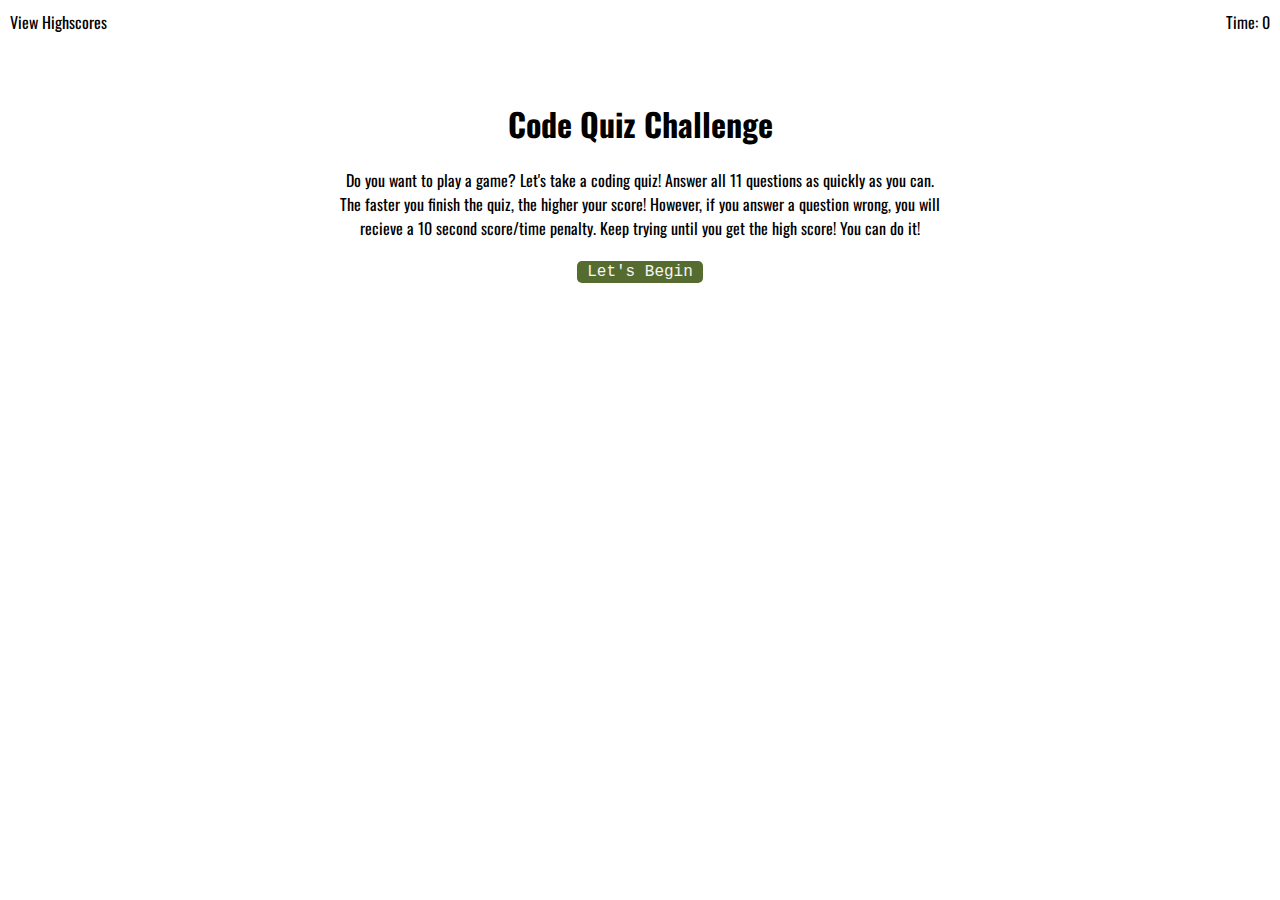
==== index.html @ fb4d7d86 "added README.md, HTML, CSS, and JS files" ====
<!DOCTYPE html>
<html lang="en">
  <head>
    <link rel="icon" type="image/png" href="./Assets/plantslover.png" />
    <meta charset="UTF-8" />
    <meta name="viewport" content="width=device-width, initial-scale=1.0" />
    <meta http-equiv="X-UA-Compatible" content="ie=edge" />
    <title> Code Quiz</title>

    <link rel="stylesheet" href="./CSS/style.css" />
    <link href="https://fonts.googleapis.com/css2?family=Oswald:wght@200&display=swap" rel="stylesheet">
  </head>

  <body>
    <div class="scores"><a href="score.html">View Highscores</a></div>

    <div class="timer">Time: <span id="time">0</span></div>

    <div class="wrapper">
      <div id="start-screen" class="start">
        <h1>Code Quiz Challenge</h1>
       
        <p>
         Do you want to play a game? Let's take a coding quiz! Answer all 11 questions as quickly as you can. The faster you finish the quiz, the higher your score! However, if you answer a question wrong, you will recieve a 10 second score/time penalty. Keep trying until you get the high score! You can do it!
        </p>
        <button id="start">Let's Begin</button>
      </div>

      <div id="questions" class="hide">
        <h2 id="question-title"></h2>
        <div id="choices" class="choices"></div>
      </div>

      <div id="end-screen" class="hide">
        <h2>All done!</h2>
        <p>Your final score is <span id="final-score"></span>.</p>
        <p>
          Enter initials: <input type="text" id="initials" max="3" />
          <button id="submit">Submit</button>
        </p>
      </div>

      <div id="scoring" class="scoring hide"></div>
    </div>

    <script src="./JS/questions.js"></script>
    <script src="./JS/script.js"></script>

  </body>
</html>
---- CSS/style.css ----
body {
  font-family: "Oswald" , sans-serif
}
.wrapper {
  margin: 100px auto 0 auto;
  max-width: 600px;
}

.hide {
  display: none;
}

.start {
  text-align: center;
}

.scores {
  position: absolute;
  top: 10px;
  left: 10px;
}

.scoring {
  font-style: italic;
  font-size: 120%;
  margin-top: 20px;
  padding-top: 10px;
  color: gray;
  border-top: 2px solid rgb(201, 193, 193);
}

.timer {
  position: absolute;
  top: 10px;
  right: 10px;
}

a {
  color: black;
  text-decoration: none;
  transition: color 0.1s;
}

a:hover {
  color: #70707a;
}

button {
  display: inline-block;
  margin: 5px;
  cursor: pointer;
  font-family: 'Courier New', Courier, monospace;
  font-size: 100%;
  background-color: darkolivegreen;
  border-radius: 5px;
  padding: 2px 10px;
  color: whitesmoke;
  border: 0;
  transition: background-color 0.1s;
}

button:hover {
  background-color: olive;
}

.choices button {
  display: block;
}

input[type="text"] {
  font-size: 100%;
}

ol {
  padding-left: 0px;
  max-height: 400px;
  overflow: auto;
}

li {
  padding: 5px;
  list-style: decimal inside none;
}

li:nth-child(odd) {
  background-color: #dfdae7;
}
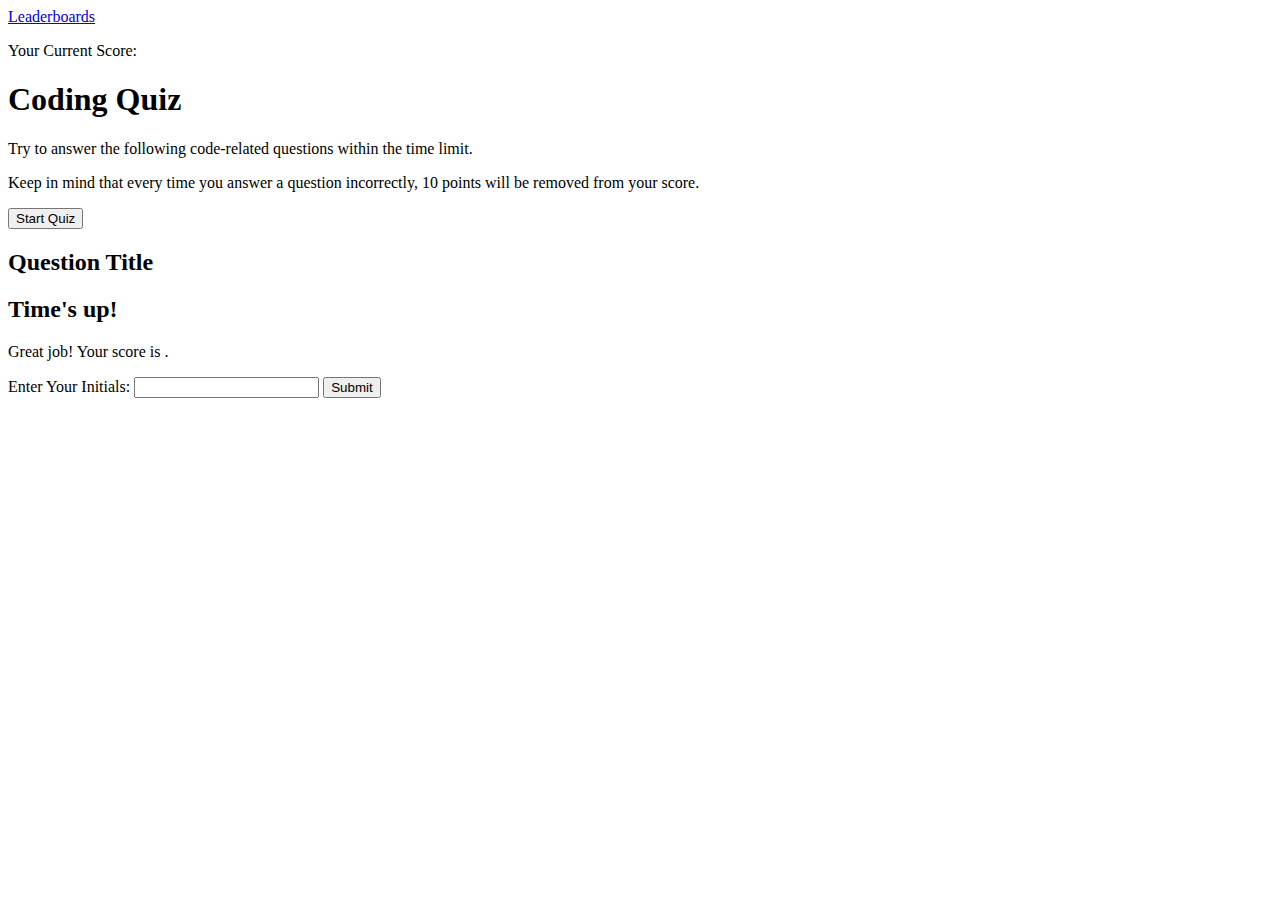
==== commit 8409ca08: "updated index.html" ====
--- a/index.html
+++ b/index.html
@@ -1,50 +1,52 @@
 <!DOCTYPE html>
 <html lang="en">
-  <head>
-    <link rel="icon" type="image/png" href="./Assets/plantslover.png" />
-    <meta charset="UTF-8" />
-    <meta name="viewport" content="width=device-width, initial-scale=1.0" />
-    <meta http-equiv="X-UA-Compatible" content="ie=edge" />
-    <title> Code Quiz</title>
+<head>
+    <meta charset="UTF-8">
+    <meta http-equiv="X-UA-Compatible" content="IE=edge">
+    <meta name="viewport" content="width=device-width, initial-scale=1.0">
+    <link rel="preconnect" href="https://fonts.googleapis.com">
+    <link rel="preconnect" href="https://fonts.gstatic.com" crossorigin>
+    <link href="https://fonts.googleapis.com/css2?family=Quicksand:wght@300&display=swap" rel="stylesheet">
+    <link rel="stylesheet" href="./Assets/style.css">
+    <title> Coding Quiz</title>
+</head>
+<body>
 
-    <link rel="stylesheet" href="./CSS/style.css" />
-    <link href="https://fonts.googleapis.com/css2?family=Oswald:wght@200&display=swap" rel="stylesheet">
-  </head>
-
-  <body>
-    <div class="scores"><a href="score.html">View Highscores</a></div>
-
-    <div class="timer">Time: <span id="time">0</span></div>
-
-    <div class="wrapper">
-      <div id="start-screen" class="start">
-        <h1>Code Quiz Challenge</h1>
-       
-        <p>
-         Do you want to play a game? Let's take a coding quiz! Answer all 11 questions as quickly as you can. The faster you finish the quiz, the higher your score! However, if you answer a question wrong, you will recieve a 10 second score/time penalty. Keep trying until you get the high score! You can do it!
-        </p>
-        <button id="start">Let's Begin</button>
-      </div>
-
-      <div id="questions" class="hide">
-        <h2 id="question-title"></h2>
-        <div id="choices" class="choices"></div>
-      </div>
-
-      <div id="end-screen" class="hide">
-        <h2>All done!</h2>
-        <p>Your final score is <span id="final-score"></span>.</p>
-        <p>
-          Enter initials: <input type="text" id="initials" max="3" />
-          <button id="submit">Submit</button>
-        </p>
-      </div>
-
-      <div id="scoring" class="scoring hide"></div>
+    <div class="score-container">
+        <a id="highscore" href="./highscores.html">Leaderboards</a>
     </div>
 
-    <script src="./JS/questions.js"></script>
-    <script src="./JS/script.js"></script>
+    <div class="time-container">
+        <p>Your Current Score:<span id="timer"></span></p>
+    </div>
 
-  </body>
+    <div class="main-container">
+        <div id="start-screen" class="show">
+            <h1>Coding Quiz</h1>
+            <p>Try to answer the following code-related questions within the time limit. </p>
+            <p>Keep in mind that every time you answer a question incorrectly, 10 points will be removed from your score.</p>
+            <div><button id="start">Start Quiz</button></div>
+        </div>
+
+        <div id="questions" class="hide">
+            <h2 id="question-titles">Question Title</h2>
+            <div id="choices"><ol>
+
+            </ol></div>
+        </div>
+
+        <div id="end-screen" class="hide">
+            <h2>Time's up!</h2>
+            <p> Great job! Your score is <span id="final-score">.</span></p>
+            <p>
+                Enter Your Initials: <input type="text" id="initials" max="3" />
+                <button id="submit">Submit</button>
+            </p>
+        </div>
+
+        <div id="feedback" class="feedback hide"></div>
+    </div>
+
+    <script src="./Assets/js/script.js"></script>
+</body>
 </html>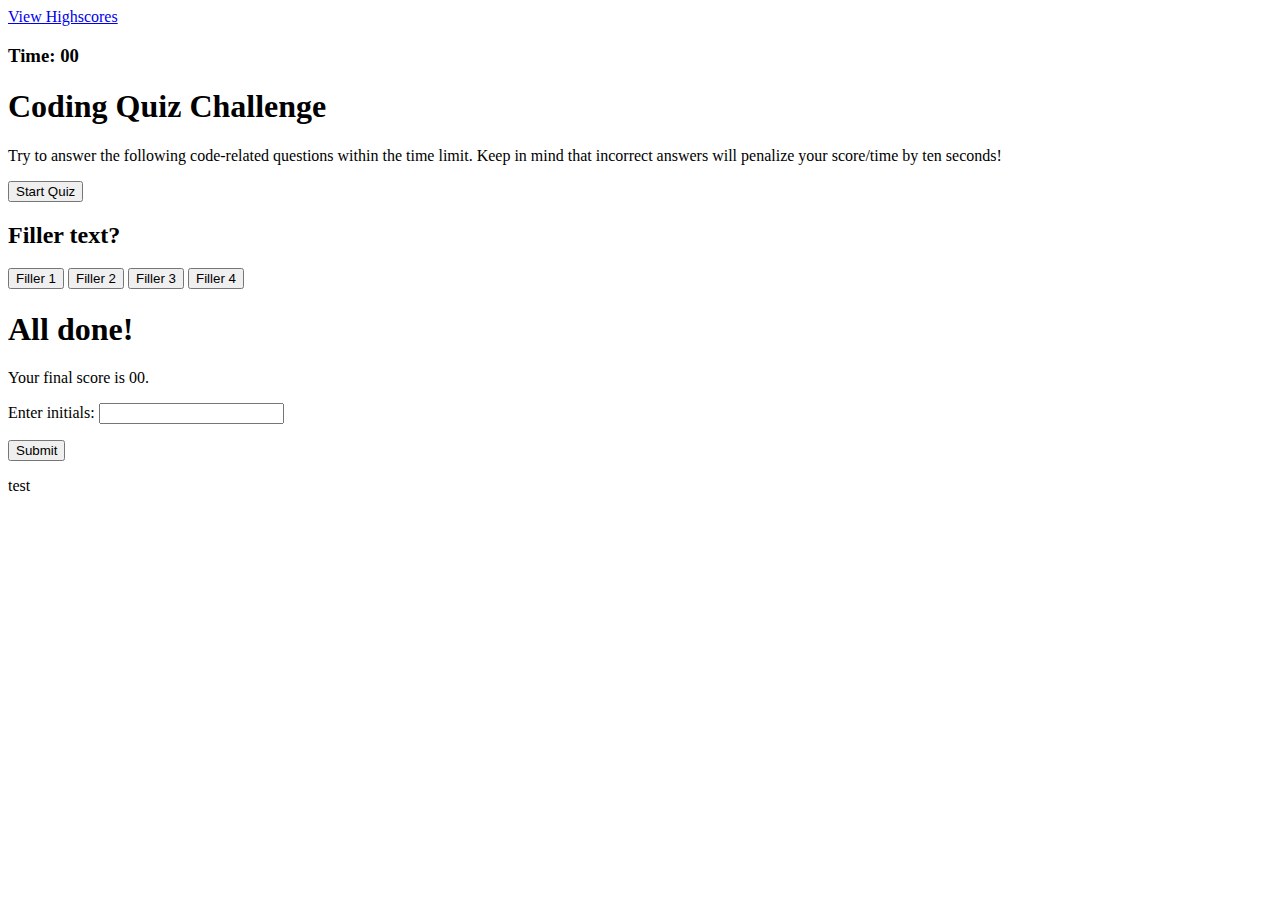
==== commit 62c1f3d6: "updated index.html" ====
--- a/index.html
+++ b/index.html
@@ -1,52 +1,60 @@
+
 <!DOCTYPE html>
-<html lang="en">
+<html lang="en-us">
+
 <head>
-    <meta charset="UTF-8">
-    <meta http-equiv="X-UA-Compatible" content="IE=edge">
-    <meta name="viewport" content="width=device-width, initial-scale=1.0">
+    <meta charset="UTF-8" />
+    <meta name="viewport" content="width=device-width, initial-scale=1.0" />
+    <meta http-equiv="X-UA-Compatible" content="ie=edge" />
+    <title>Coding Quiz</title>
     <link rel="preconnect" href="https://fonts.googleapis.com">
-    <link rel="preconnect" href="https://fonts.gstatic.com" crossorigin>
     <link href="https://fonts.googleapis.com/css2?family=Quicksand:wght@300&display=swap" rel="stylesheet">
-    <link rel="stylesheet" href="./Assets/style.css">
-    <title> Coding Quiz</title>
+    <link rel="stylesheet" href="./assets/css/reset.css" />
+    <link rel="stylesheet" href="./assets/css/style.css">
 </head>
+
 <body>
 
-    <div class="score-container">
-        <a id="highscore" href="./highscores.html">Leaderboards</a>
-    </div>
+    <header>
+        
+        <a class="highscore-link header-content" href="./highscores.html">View Highscores</a>
+        <h3 class="header-content">Time: <span id="timer">00</span></h3>
+    </header>
 
-    <div class="time-container">
-        <p>Your Current Score:<span id="timer"></span></p>
-    </div>
+    <main>
+        <div class="wrapper">
 
-    <div class="main-container">
-        <div id="start-screen" class="show">
-            <h1>Coding Quiz</h1>
-            <p>Try to answer the following code-related questions within the time limit. </p>
-            <p>Keep in mind that every time you answer a question incorrectly, 10 points will be removed from your score.</p>
-            <div><button id="start">Start Quiz</button></div>
+            <div id="start-screen" class="menu">
+                <h1>Coding Quiz Challenge</h1>
+                <p class="p-menu">Try to answer the following code-related questions within the time limit. Keep in mind that incorrect answers will penalize your score/time by ten seconds!</p>
+                <button id="start-button" class="button-style">Start Quiz</button>
+            </div>
+
+            <div id="questions" class="hide">
+                <h2 id="question-title">Filler text?</h2>
+                <div id="choices" class="choices">
+                    <button id ="choice1" class="button-style answer-button">Filler 1</button>
+                    <button id ="choice2" class="button-style  answer-button">Filler 2</button>
+                    <button id ="choice3" class="button-style  answer-button">Filler 3</button>
+                    <button id ="choice4" class="button-style  answer-button">Filler 4</button>
+                </div>
+            </div>
+
+            <div id="end-screen" class="menu hide">
+                <h1>All done!</h1>
+                <p class="p-menu">Your final score is <span id="final-score">00</span>.</p>
+                <p class="p-menu">Enter initials: <input type="text" id="initials" maxlength="3" /></p>
+                <button id="submit-button" class="button-style">Submit</button>
+            </div>
+
+            <div id="feedback" class="feedback hide">
+                <p id="feedback">test</p>
+            </div>
         </div>
+    </main>
 
-        <div id="questions" class="hide">
-            <h2 id="question-titles">Question Title</h2>
-            <div id="choices"><ol>
+    <script src="./assets/js/questions.js"></script>
+    <script src="./assets/js/logic.js"></script>
+</body>
 
-            </ol></div>
-        </div>
-
-        <div id="end-screen" class="hide">
-            <h2>Time's up!</h2>
-            <p> Great job! Your score is <span id="final-score">.</span></p>
-            <p>
-                Enter Your Initials: <input type="text" id="initials" max="3" />
-                <button id="submit">Submit</button>
-            </p>
-        </div>
-
-        <div id="feedback" class="feedback hide"></div>
-    </div>
-
-    <script src="./Assets/js/script.js"></script>
-</body>
 </html>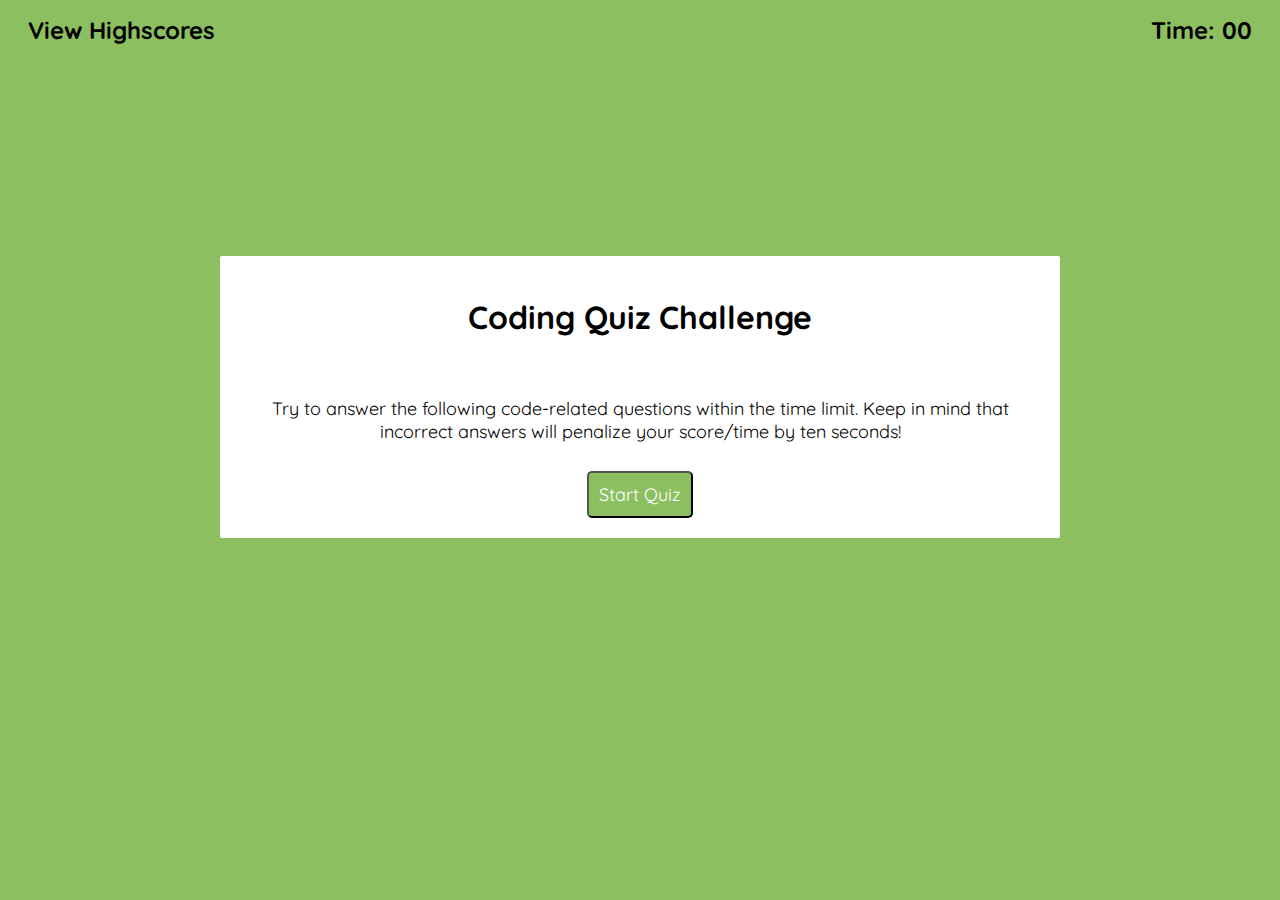
==== commit 3777b901: "change src in html files for js and css" ====
--- a/index.html
+++ b/index.html
@@ -9,8 +9,8 @@
     <title>Coding Quiz</title>
     <link rel="preconnect" href="https://fonts.googleapis.com">
     <link href="https://fonts.googleapis.com/css2?family=Quicksand:wght@300&display=swap" rel="stylesheet">
-    <link rel="stylesheet" href="./assets/css/reset.css" />
-    <link rel="stylesheet" href="./assets/css/style.css">
+    <link rel="stylesheet" href="reset.css" />
+    <link rel="stylesheet" href="style.css">
 </head>
 
 <body>
@@ -53,8 +53,8 @@
         </div>
     </main>
 
-    <script src="./assets/js/questions.js"></script>
-    <script src="./assets/js/logic.js"></script>
+    <script src="questions.js"></script>
+    <script src="logic.js"></script>
 </body>
 
 </html>--- a/style.css
+++ b/style.css
@@ -0,0 +1,139 @@
+
+:root {
+  --primary: #8cbf5f;
+  --white: #fffff;
+  --black: black;
+}
+
+*, body {
+  font-family: 'Quicksand', sans-serif;
+}
+
+body {
+  box-sizing: border-box;
+  background-color: var(--primary);
+}
+
+header {
+  display: flex;
+  justify-content: space-between;
+  flex-direction: row;
+  padding: 10px;
+}
+
+main {
+  display: flex;
+  justify-content: center;
+  align-items: center;
+  padding-top: 200px;
+}
+
+h1 {
+  text-align: center;
+  padding-bottom: 10px;
+  font-size: xx-large;
+  font-weight: bolder;
+  color: var(--black);
+}
+
+h2 {
+  margin: 0px 10px 20px 10px;
+  font-size: x-large;
+  font-weight: bold;
+  color: var(--primary)
+}
+
+.menu {
+  display: flex;
+  flex-direction: column;
+  justify-content: center;
+  align-items: center;
+}
+
+.p-menu {
+  padding: 10px;
+  text-align: center;
+  font-size: large;
+}
+
+.header-content {
+  color: var(--black);
+  line-height: 25px;
+  margin: 0 10px;
+  font-size: x-large;
+  font-weight: bold;
+}
+
+.highscore-link {
+  text-decoration: none;
+  position: relative;
+  color:black
+}
+.highscore-link::after {
+  content: "";
+  position: absolute;
+  bottom: 0;
+  left: 0%;
+  display: block;
+  background: none repeat scroll 0 0 transparent;
+  height: 2px;
+  width: 0;
+  transition: all 0.3s;
+}
+.highscore-link:hover::after {
+  width: 100%; 
+  left: 0; 
+  background: var(--primary);
+}
+
+.wrapper {
+ 
+  border: 3px solid var(--primary);
+  border-radius: 5px;
+  width: 800px;
+  max-width: 80%;
+  padding: 20px;
+  background-color: white;
+  
+}
+
+.hide {
+  display: none;
+}
+
+.button-style {
+  display: flex;
+  justify-content: left;
+  padding: 10px;
+  background-color: var(--primary);
+  color: white;
+  font-size: large;
+  border-radius: 5px;
+  transition: all 0.3s;
+}
+.button-style:hover {
+  filter: opacity(60%)
+}
+.answer-button {
+  margin: 10px;
+  padding: 5px 10px;
+  font-family: 'Quicksand', sans-serif;
+}
+
+
+.highscores-nav {
+  display: flex;
+  flex-direction: row;
+  justify-content: space-around;
+  margin-top: 10px;
+
+  
+}
+
+.list-style {
+  display: block;
+  padding: 3px;
+  font-size: large;
+  
+}
+
